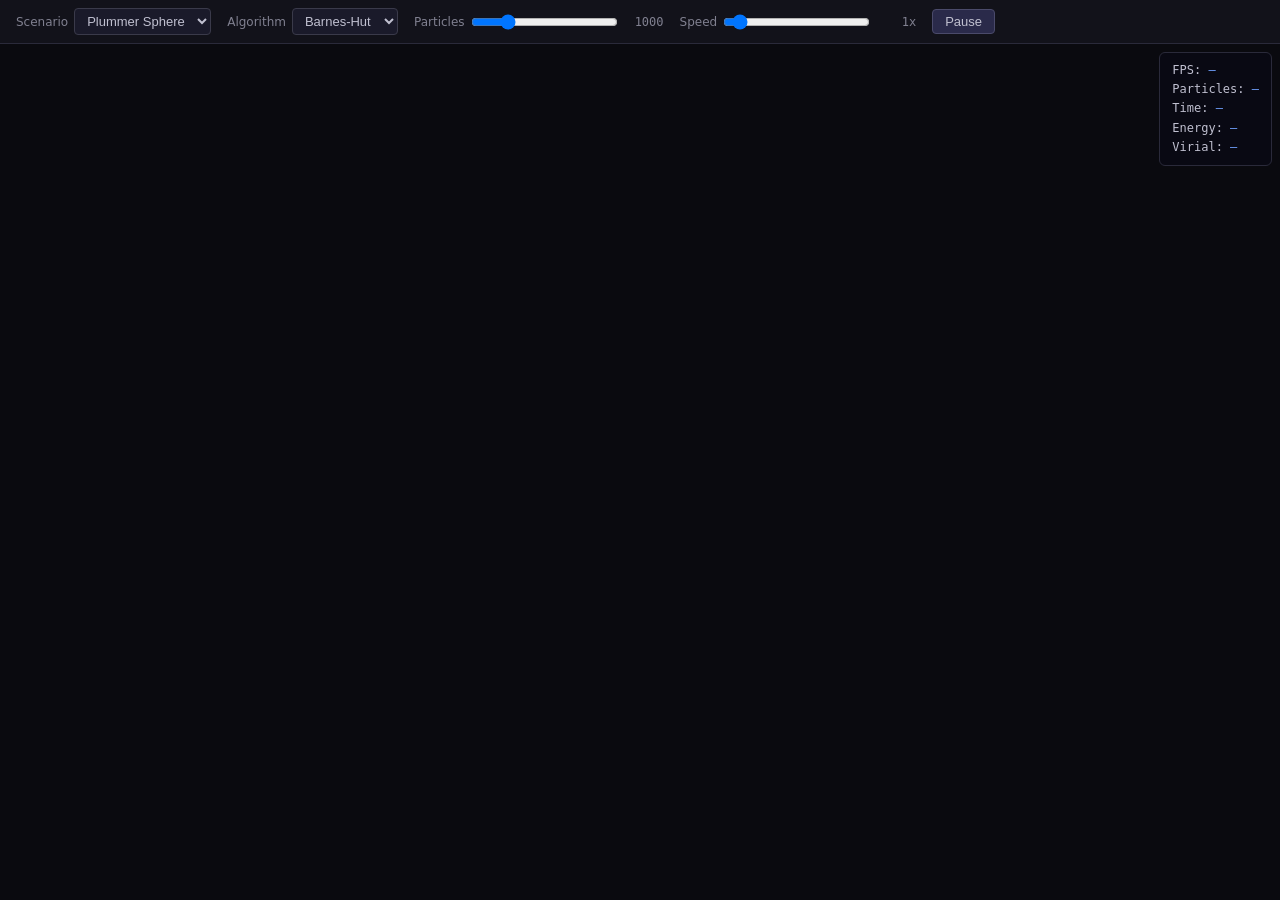
==== crates/web-app/static/index.html @ 13c8fc59 "fix: reduce default particle count for web demos Default 1000 (was 5000), max slider 5000 (was 50000" ====
<!DOCTYPE html>
<html lang="en">
<head>
    <meta charset="UTF-8">
    <meta name="viewport" content="width=device-width, initial-scale=1.0">
    <title>gravis — N-body simulation</title>
    <style>
        * { margin: 0; padding: 0; box-sizing: border-box; }
        body {
            background: #0a0a0f;
            color: #c0c0d0;
            font-family: -apple-system, BlinkMacSystemFont, 'Segoe UI', system-ui, sans-serif;
            display: flex;
            flex-direction: column;
            height: 100vh;
        }
        .toolbar {
            display: flex;
            align-items: center;
            gap: 16px;
            padding: 8px 16px;
            background: #12121a;
            border-bottom: 1px solid #2a2a3a;
            flex-wrap: wrap;
        }
        .toolbar label {
            font-size: 12px;
            color: #808090;
            display: flex;
            align-items: center;
            gap: 6px;
        }
        .toolbar select, .toolbar input[type="range"] {
            background: #1a1a2a;
            color: #c0c0d0;
            border: 1px solid #3a3a4a;
            border-radius: 4px;
            padding: 4px 8px;
            font-size: 13px;
        }
        .toolbar button {
            background: #2a2a4a;
            color: #c0c0d0;
            border: 1px solid #4a4a6a;
            border-radius: 4px;
            padding: 4px 12px;
            font-size: 13px;
            cursor: pointer;
        }
        .toolbar button:hover { background: #3a3a5a; }
        .canvas-container {
            flex: 1;
            position: relative;
            min-height: 0;
        }
        #simulation {
            width: 100%;
            height: 100%;
            display: block;
        }
        .stats {
            position: absolute;
            top: 8px;
            right: 8px;
            background: rgba(10, 10, 20, 0.85);
            border: 1px solid #2a2a3a;
            border-radius: 6px;
            padding: 8px 12px;
            font-size: 12px;
            font-family: 'SF Mono', 'Menlo', monospace;
            line-height: 1.6;
        }
        .stats span { color: #70a0ff; }
        #no-webgpu {
            display: none;
            padding: 40px;
            text-align: center;
            font-size: 18px;
            color: #ff6060;
        }
        .range-value {
            min-width: 40px;
            text-align: right;
            font-family: 'SF Mono', 'Menlo', monospace;
            font-size: 12px;
        }
    </style>
</head>
<body>
    <div id="no-webgpu">
        <p>WebGPU is not available in this browser.</p>
        <p style="margin-top: 8px; font-size: 14px; color: #808090;">
            Try Chrome 113+, Edge 113+, or Safari 18+.
        </p>
    </div>
    <div id="app">
        <div class="toolbar">
            <label>
                Scenario
                <select id="scenario">
                    <option value="plummer" selected>Plummer Sphere</option>
                    <option value="two-body">Two-Body Kepler</option>
                </select>
            </label>
            <label>
                Algorithm
                <select id="algorithm">
                    <option value="barnes-hut" selected>Barnes-Hut</option>
                    <option value="brute-force">Brute Force</option>
                </select>
            </label>
            <label>
                Particles
                <input type="range" id="particle-count" min="100" max="5000" value="1000" step="100">
                <span class="range-value" id="particle-count-val">1000</span>
            </label>
            <label>
                Speed
                <input type="range" id="speed" min="1" max="100" value="1">
                <span class="range-value" id="speed-val">1x</span>
            </label>
            <button id="pause-btn">Pause</button>
        </div>
        <div class="canvas-container">
            <canvas id="simulation"></canvas>
            <div class="stats">
                FPS: <span id="stat-fps">—</span><br>
                Particles: <span id="stat-particles">—</span><br>
                Time: <span id="stat-time">—</span><br>
                Energy: <span id="stat-energy">—</span><br>
                Virial: <span id="stat-virial">—</span>
            </div>
        </div>
    </div>

    <script>
        // Update range labels
        document.getElementById('particle-count').addEventListener('input', function() {
            document.getElementById('particle-count-val').textContent = this.value;
        });
        document.getElementById('speed').addEventListener('input', function() {
            document.getElementById('speed-val').textContent = this.value + 'x';
        });

        // WebGPU check
        if (!navigator.gpu) {
            document.getElementById('no-webgpu').style.display = 'block';
            document.getElementById('app').style.display = 'none';
        }
    </script>
    <script type="module">
        import init from './pkg/web_app.js';
        init();
    </script>
</body>
</html>
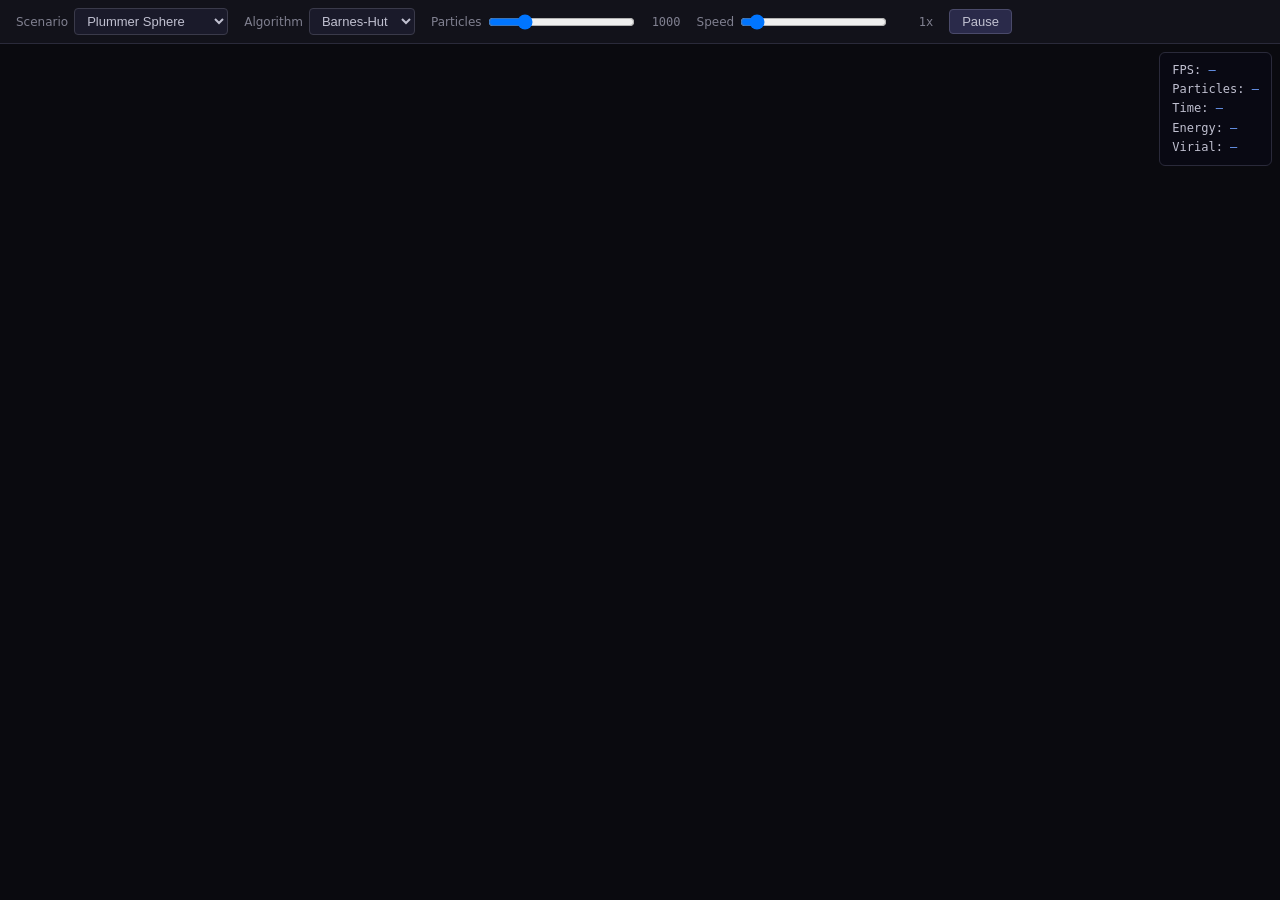
==== commit 36001a93: "feat: complete M6 — SPH scenarios, web-app integration, book chapters Closes out M6 (SPH Gas Dynamic" ====
--- a/crates/web-app/static/index.html
+++ b/crates/web-app/static/index.html
@@ -57,6 +57,7 @@
             width: 100%;
             height: 100%;
             display: block;
+            touch-action: none;
         }
         .stats {
             position: absolute;
@@ -84,6 +85,12 @@
             font-family: 'SF Mono', 'Menlo', monospace;
             font-size: 12px;
         }
+        @media (max-width: 500px) {
+            .toolbar { gap: 8px; padding: 6px 10px; }
+            .toolbar label { font-size: 11px; flex-basis: calc(50% - 4px); }
+            .toolbar button { flex-basis: 100%; }
+            .stats { font-size: 10px; padding: 4px 8px; }
+        }
     </style>
 </head>
 <body>
@@ -100,6 +107,14 @@
                 <select id="scenario">
                     <option value="plummer" selected>Plummer Sphere</option>
                     <option value="two-body">Two-Body Kepler</option>
+                    <option value="cold-collapse">Cold Collapse</option>
+                    <option value="galaxy-collision">Galaxy Collision</option>
+                    <option value="sod-shock">Sod Shock Tube</option>
+                    <option value="sedov-blast">Sedov Blast Wave</option>
+                    <option value="evrard-collapse">Evrard Collapse</option>
+                    <option value="kelvin-helmholtz">Kelvin-Helmholtz</option>
+                    <option value="protoplanetary">Protoplanetary Disk</option>
+                    <option value="cold-collapse-gas">Gas Cloud Collapse</option>
                 </select>
             </label>
             <label>
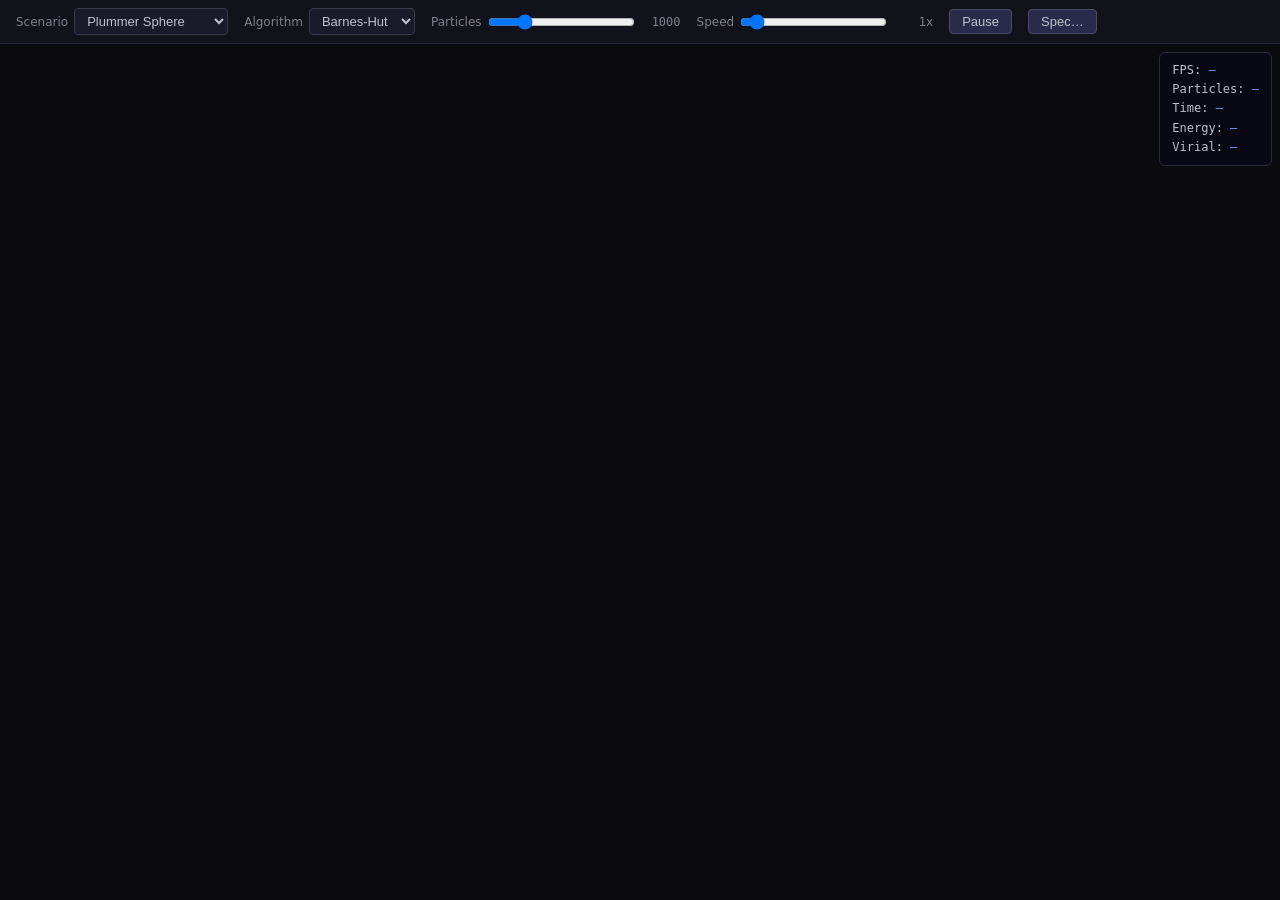
==== commit 4faa4899: "feat: declarative JSON scenario specs (M8 step 1) Compose initial conditions from disk galaxies (ori" ====
--- a/crates/web-app/static/index.html
+++ b/crates/web-app/static/index.html
@@ -79,6 +79,43 @@
             font-size: 18px;
             color: #ff6060;
         }
+        .spec-panel {
+            position: absolute;
+            top: 8px;
+            left: 8px;
+            width: min(420px, calc(100% - 16px));
+            background: rgba(10, 10, 20, 0.92);
+            border: 1px solid #2a2a3a;
+            border-radius: 6px;
+            padding: 8px;
+            display: flex;
+            flex-direction: column;
+            gap: 6px;
+        }
+        .spec-panel[hidden] { display: none; }
+        .spec-panel textarea {
+            height: 260px;
+            resize: vertical;
+            background: #12121a;
+            color: #c0c0d0;
+            border: 1px solid #3a3a4a;
+            border-radius: 4px;
+            padding: 6px;
+            font: 11px 'SF Mono', 'Menlo', monospace;
+        }
+        .spec-panel .row { display: flex; align-items: center; gap: 8px; }
+        .spec-panel button {
+            background: #2a2a4a;
+            color: #c0c0d0;
+            border: 1px solid #4a4a6a;
+            border-radius: 4px;
+            padding: 4px 12px;
+            font-size: 13px;
+            cursor: pointer;
+        }
+        #spec-status { font-size: 12px; overflow-wrap: anywhere; }
+        #spec-status.ok { color: #70a0ff; }
+        #spec-status.err { color: #ff6060; }
         .range-value {
             min-width: 40px;
             text-align: right;
@@ -115,6 +152,7 @@
                     <option value="kelvin-helmholtz">Kelvin-Helmholtz</option>
                     <option value="protoplanetary">Protoplanetary Disk</option>
                     <option value="cold-collapse-gas">Gas Cloud Collapse</option>
+                    <option value="custom" disabled hidden>Custom Spec</option>
                 </select>
             </label>
             <label>
@@ -135,9 +173,55 @@
                 <span class="range-value" id="speed-val">1x</span>
             </label>
             <button id="pause-btn">Pause</button>
+            <button id="spec-btn" title="Run a JSON scenario spec">Spec…</button>
         </div>
         <div class="canvas-container">
             <canvas id="simulation"></canvas>
+            <div class="spec-panel" id="spec-panel" hidden>
+                <textarea id="spec-json" spellcheck="false" aria-label="Scenario spec JSON">{
+  "name": "Tilted Flyby",
+  "description": "Two Milky Way-like disks on a prograde encounter; the second disk is tilted 60 degrees out of the orbital plane, so only the first throws out long tidal tails (Toomre &amp; Toomre 1972).",
+  "components": [
+    {
+      "type": "disk_galaxy",
+      "particles": 6000,
+      "position": [
+        -7.5,
+        -1,
+        0
+      ],
+      "velocity": [
+        0.25,
+        0,
+        0
+      ]
+    },
+    {
+      "type": "disk_galaxy",
+      "particles": 6000,
+      "spin_axis": [
+        0,
+        0.866,
+        0.5
+      ],
+      "position": [
+        7.5,
+        1,
+        0
+      ],
+      "velocity": [
+        -0.25,
+        0,
+        0
+      ]
+    }
+  ]
+}</textarea>
+                <div class="row">
+                    <button id="spec-run">Run spec</button>
+                    <span id="spec-status"></span>
+                </div>
+            </div>
             <div class="stats">
                 FPS: <span id="stat-fps">—</span><br>
                 Particles: <span id="stat-particles">—</span><br>
@@ -164,8 +248,26 @@
         }
     </script>
     <script type="module">
-        import init from './pkg/web_app.js';
+        import init, { load_spec } from './pkg/web_app.js';
         init();
+
+        const panel = document.getElementById('spec-panel');
+        const status = document.getElementById('spec-status');
+        document.getElementById('spec-btn').addEventListener('click', () => {
+            panel.hidden = !panel.hidden;
+        });
+        document.getElementById('spec-run').addEventListener('click', () => {
+            try {
+                const info = JSON.parse(load_spec(document.getElementById('spec-json').value));
+                document.getElementById('scenario').value = 'custom';
+                status.textContent = `${info.name}: ${info.particles} particles` +
+                    (info.rescaled_from ? ` (rescaled from ${info.rescaled_from})` : '');
+                status.className = 'ok';
+            } catch (e) {
+                status.textContent = e.message ?? String(e);
+                status.className = 'err';
+            }
+        });
     </script>
 </body>
 </html>
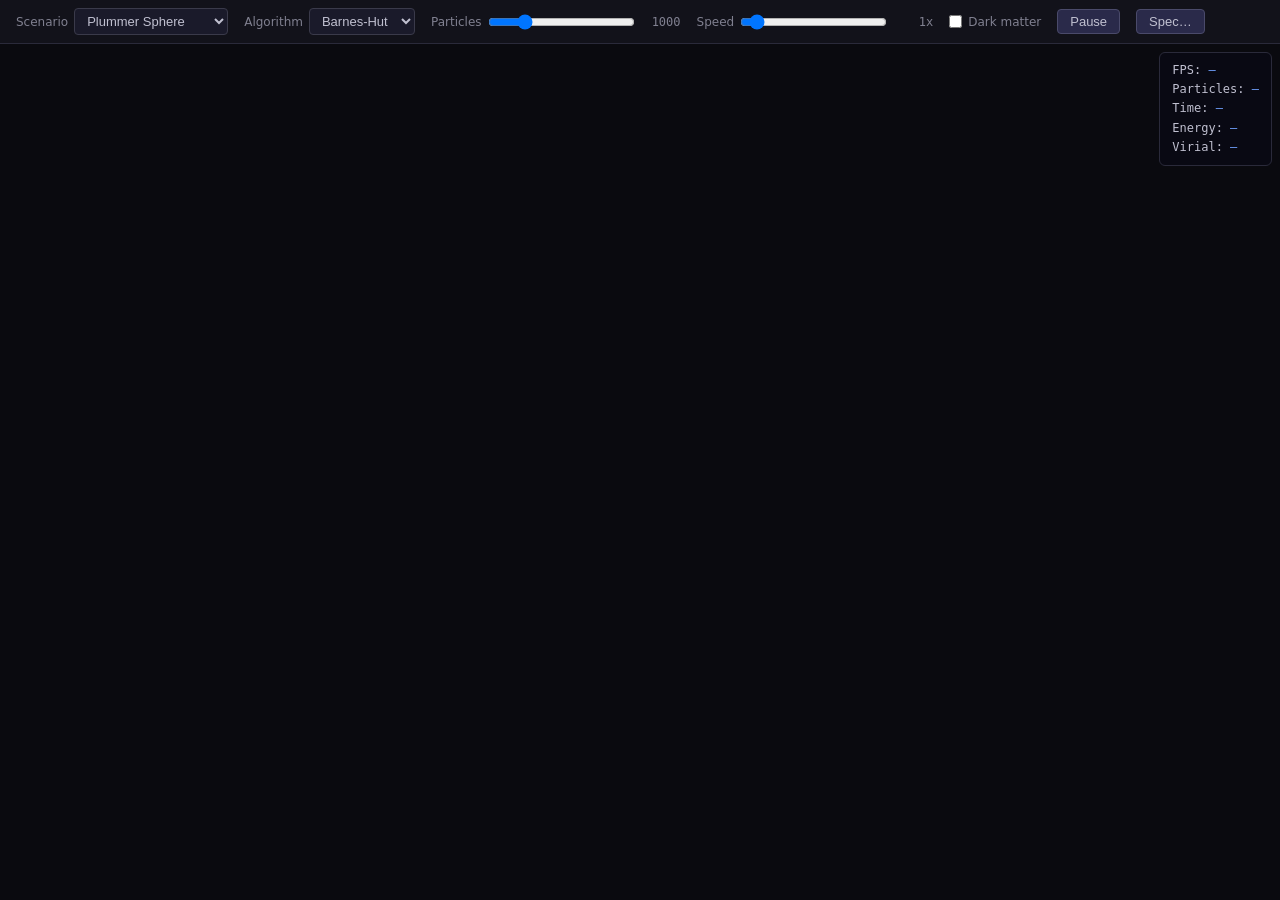
==== commit 1482235e: "feat: telescope-like rendering: style particles by type, hide dark matter Particle size and brightne" ====
--- a/crates/web-app/static/index.html
+++ b/crates/web-app/static/index.html
@@ -171,6 +171,10 @@
                 Speed
                 <input type="range" id="speed" min="1" max="100" value="1">
                 <span class="range-value" id="speed-val">1x</span>
+            </label>
+            <label title="Dark matter is invisible to a telescope, so it's hidden unless you ask for it">
+                <input type="checkbox" id="show-dm">
+                Dark matter
             </label>
             <button id="pause-btn">Pause</button>
             <button id="spec-btn" title="Run a JSON scenario spec">Spec…</button>
